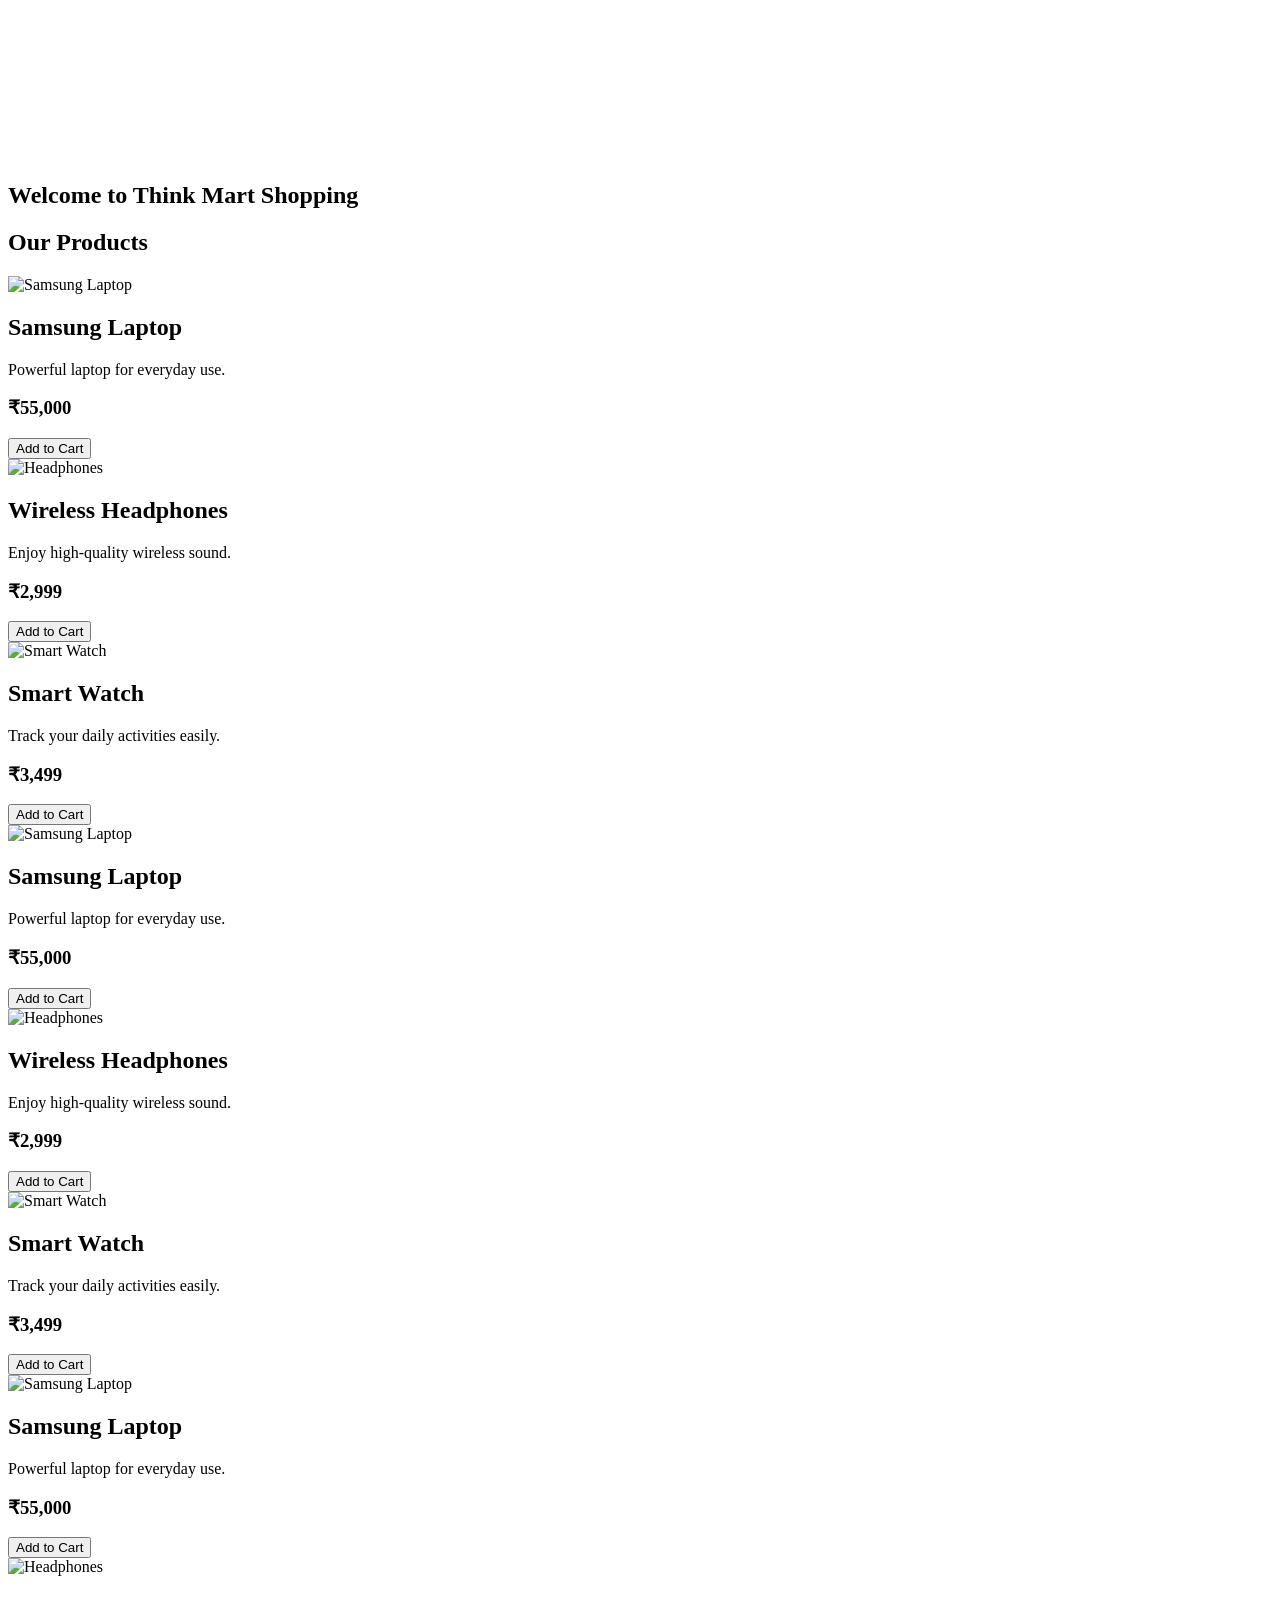
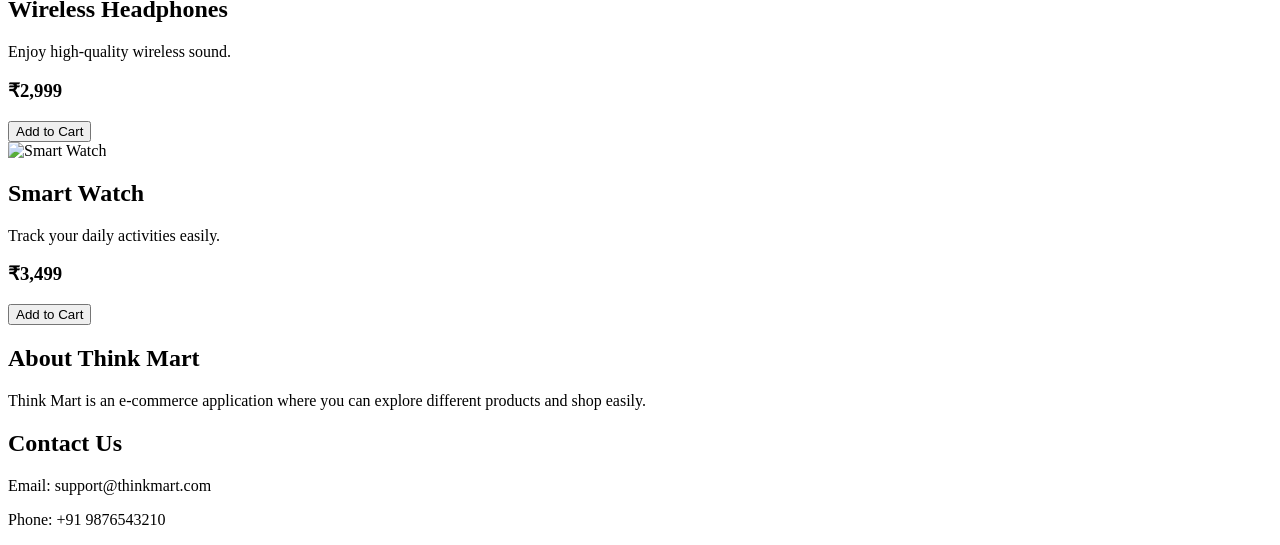
==== Day-3/E-commerce/Cart.html @ 3b0243cc "initial commit" ====
<!DOCTYPE html>
<html>
<head>
    <title>Think Mart</title>

    <link rel="icon" href="https://encrypted-tbn0.gstatic.com/images?q=tbn:ANd9GcRjg-j9JcRXCCF3SMANqkvJceVK5_KE3v4qcXTlvsjZTg&s=10">
</head>
<body>
    <main>


        <section>

            <video
                src="./assets/bg.mp4"
                autoplay
                muted
                loop>
            </video>

            <h1 id="title">
                Welcome to Think Mart Shopping
            </h1>

        </section>



        <section id="products">

            <h1 class="section-title">Our Products</h1>

            <div id="cart-container">

                <div class="card">

                    <div class="card-header">
                        <img
                            src="https://gameloot.in/wp-content/uploads/sites/2/2025/10/Samsung-Laptop.jpg"
                            alt="Samsung Laptop">
                    </div>

                    <div class="card-body">
                        <h2>Samsung Laptop</h2>
                        <p>Powerful laptop for everyday use.</p>
                        <h3>₹55,000</h3>
                    </div>

                    <div class="card-footer">
                        <button>Add to Cart</button>
                    </div>

                </div>


                <div class="card">

                    <div class="card-header">
                        <img
                            src="https://m.media-amazon.com/images/I/61L1ItFgFHL._SL1500_.jpg"
                            alt="Headphones">
                    </div>

                    <div class="card-body">
                        <h2>Wireless Headphones</h2>
                        <p>Enjoy high-quality wireless sound.</p>
                        <h3>₹2,999</h3>
                    </div>

                    <div class="card-footer">
                        <button>Add to Cart</button>
                    </div>

                </div>


                <div class="card">

                    <div class="card-header">
                        <img
                            src="https://m.media-amazon.com/images/I/71yzJoE7WlL._SL1500_.jpg"
                            alt="Smart Watch">
                    </div>

                    <div class="card-body">
                        <h2>Smart Watch</h2>
                        <p>Track your daily activities easily.</p>
                        <h3>₹3,499</h3>
                    </div>

                    <div class="card-footer">
                        <button>Add to Cart</button>
                    </div>

                </div>
                <div class="card">

                    <div class="card-header">
                        <img
                            src="https://gameloot.in/wp-content/uploads/sites/2/2025/10/Samsung-Laptop.jpg"
                            alt="Samsung Laptop">
                    </div>

                    <div class="card-body">
                        <h2>Samsung Laptop</h2>
                        <p>Powerful laptop for everyday use.</p>
                        <h3>₹55,000</h3>
                    </div>

                    <div class="card-footer">
                        <button>Add to Cart</button>
                    </div>

                </div>


                <div class="card">

                    <div class="card-header">
                        <img
                            src="https://m.media-amazon.com/images/I/61L1ItFgFHL._SL1500_.jpg"
                            alt="Headphones">
                    </div>

                    <div class="card-body">
                        <h2>Wireless Headphones</h2>
                        <p>Enjoy high-quality wireless sound.</p>
                        <h3>₹2,999</h3>
                    </div>

                    <div class="card-footer">
                        <button>Add to Cart</button>
                    </div>

                </div>


                <div class="card">

                    <div class="card-header">
                        <img
                            src="https://m.media-amazon.com/images/I/71yzJoE7WlL._SL1500_.jpg"
                            alt="Smart Watch">
                    </div>

                    <div class="card-body">
                        <h2>Smart Watch</h2>
                        <p>Track your daily activities easily.</p>
                        <h3>₹3,499</h3>
                    </div>

                    <div class="card-footer">
                        <button>Add to Cart</button>
                    </div>

                </div>

                <div class="card">

                    <div class="card-header">
                        <img
                            src="https://gameloot.in/wp-content/uploads/sites/2/2025/10/Samsung-Laptop.jpg"
                            alt="Samsung Laptop">
                    </div>

                    <div class="card-body">
                        <h2>Samsung Laptop</h2>
                        <p>Powerful laptop for everyday use.</p>
                        <h3>₹55,000</h3>
                    </div>

                    <div class="card-footer">
                        <button>Add to Cart</button>
                    </div>

                </div>


                <div class="card">

                    <div class="card-header">
                        <img
                            src="https://m.media-amazon.com/images/I/61L1ItFgFHL._SL1500_.jpg"
                            alt="Headphones">
                    </div>

                    <div class="card-body">
                        <h2>Wireless Headphones</h2>
                        <p>Enjoy high-quality wireless sound.</p>
                        <h3>₹2,999</h3>
                    </div>

                    <div class="card-footer">
                        <button>Add to Cart</button>
                    </div>

                </div>


                <div class="card">

                    <div class="card-header">
                        <img
                            src="https://m.media-amazon.com/images/I/71yzJoE7WlL._SL1500_.jpg"
                            alt="Smart Watch">
                    </div>

                    <div class="card-body">
                        <h2>Smart Watch</h2>
                        <p>Track your daily activities easily.</p>
                        <h3>₹3,499</h3>
                    </div>

                    <div class="card-footer">
                        <button>Add to Cart</button>
                    </div>

                </div>



                

            </div>

        </section>


        <!-- ABOUT -->
        <section id="about">

            <h1>About Think Mart</h1>

            <p>
                Think Mart is an e-commerce application where you can
                explore different products and shop easily.
            </p>

        </section>


        <!-- CONTACT -->
        <section id="contact">

            <h1>Contact Us</h1>

            <p>Email: support@thinkmart.com</p>
            <p>Phone: +91 9876543210</p>

        </section>

    </main>

</body>
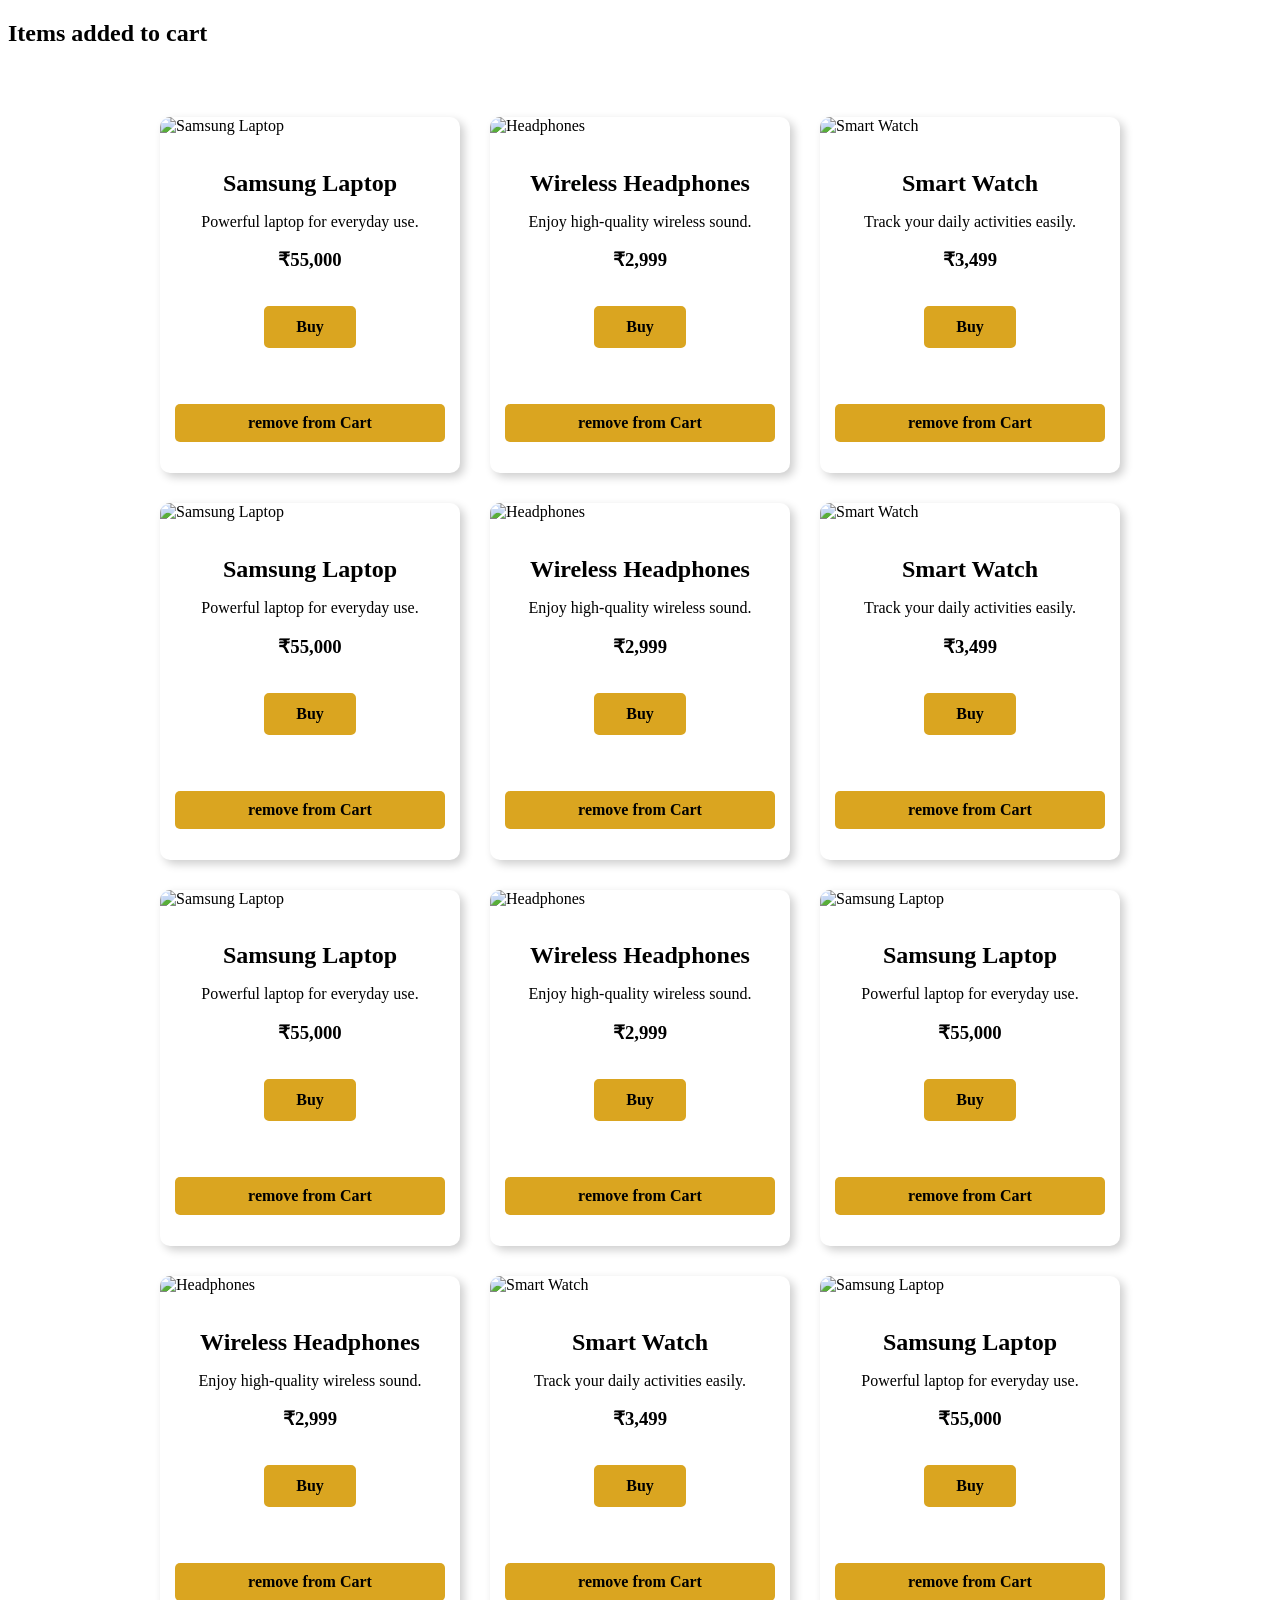
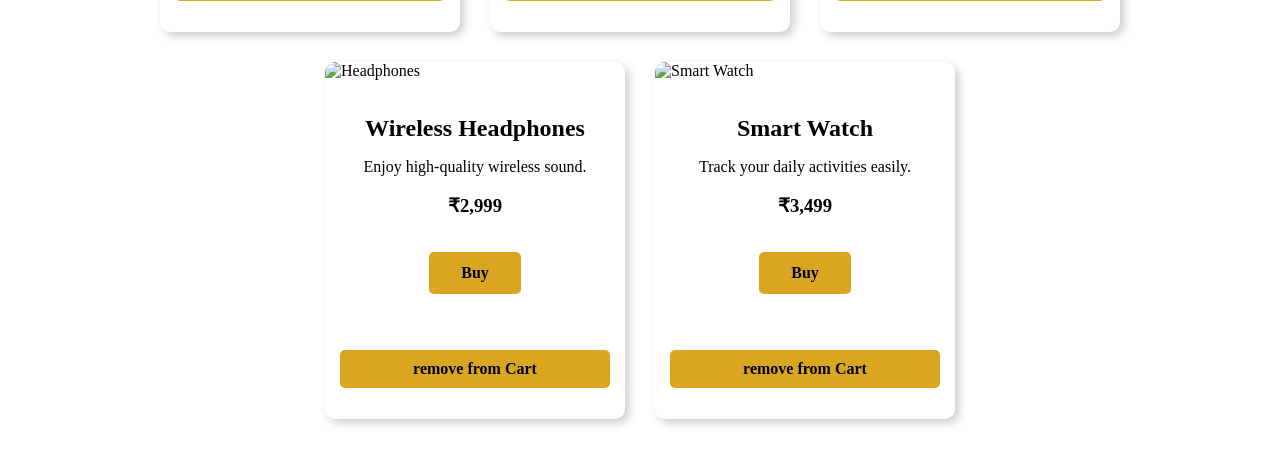
==== commit fdf21f2d: "update commit" ====
--- a/Day-3/E-commerce/Cart.html
+++ b/Day-3/E-commerce/Cart.html
@@ -1,34 +1,18 @@
 <!DOCTYPE html>
 <html>
 <head>
-    <title>Think Mart</title>
+    <title>Think Mart-Cart</title>
 
     <link rel="icon" href="https://encrypted-tbn0.gstatic.com/images?q=tbn:ANd9GcRjg-j9JcRXCCF3SMANqkvJceVK5_KE3v4qcXTlvsjZTg&s=10">
+    <link rel="stylesheet" href="./Cart.css">
 </head>
 <body>
     <main>
 
 
-        <section>
-
-            <video
-                src="./assets/bg.mp4"
-                autoplay
-                muted
-                loop>
-            </video>
-
-            <h1 id="title">
-                Welcome to Think Mart Shopping
-            </h1>
-
-        </section>
-
-
-
         <section id="products">
 
-            <h1 class="section-title">Our Products</h1>
+            <h1 class="section-title">Items added to cart</h1>
 
             <div id="cart-container">
 
@@ -44,31 +28,33 @@
                         <h2>Samsung Laptop</h2>
                         <p>Powerful laptop for everyday use.</p>
                         <h3>₹55,000</h3>
-                    </div>
-
-                    <div class="card-footer">
-                        <button>Add to Cart</button>
-                    </div>
-
-                </div>
-
-
-                <div class="card">
-
-                    <div class="card-header">
-                        <img
-                            src="https://m.media-amazon.com/images/I/61L1ItFgFHL._SL1500_.jpg"
-                            alt="Headphones">
-                    </div>
-
-                    <div class="card-body">
-                        <h2>Wireless Headphones</h2>
-                        <p>Enjoy high-quality wireless sound.</p>
-                        <h3>₹2,999</h3>
-                    </div>
-
-                    <div class="card-footer">
-                        <button>Add to Cart</button>
+                        <p class="buy">Buy</p>
+                    </div>
+
+                    <div class="card-footer">
+                        <p>remove from Cart</p>
+                    </div>
+
+                </div>
+
+
+                <div class="card">
+
+                    <div class="card-header">
+                        <img
+                            src="https://m.media-amazon.com/images/I/61L1ItFgFHL._SL1500_.jpg"
+                            alt="Headphones">
+                    </div>
+
+                    <div class="card-body">
+                        <h2>Wireless Headphones</h2>
+                        <p>Enjoy high-quality wireless sound.</p>
+                        <h3>₹2,999</h3>
+                        <p class="buy">Buy</p>
+                    </div>
+
+                    <div class="card-footer">
+                        <p>remove from Cart</p>
                     </div>
 
                 </div>
@@ -86,50 +72,53 @@
                         <h2>Smart Watch</h2>
                         <p>Track your daily activities easily.</p>
                         <h3>₹3,499</h3>
-                    </div>
-
-                    <div class="card-footer">
-                        <button>Add to Cart</button>
-                    </div>
-
-                </div>
-                <div class="card">
-
-                    <div class="card-header">
-                        <img
-                            src="https://gameloot.in/wp-content/uploads/sites/2/2025/10/Samsung-Laptop.jpg"
-                            alt="Samsung Laptop">
-                    </div>
-
-                    <div class="card-body">
-                        <h2>Samsung Laptop</h2>
-                        <p>Powerful laptop for everyday use.</p>
-                        <h3>₹55,000</h3>
-                    </div>
-
-                    <div class="card-footer">
-                        <button>Add to Cart</button>
-                    </div>
-
-                </div>
-
-
-                <div class="card">
-
-                    <div class="card-header">
-                        <img
-                            src="https://m.media-amazon.com/images/I/61L1ItFgFHL._SL1500_.jpg"
-                            alt="Headphones">
-                    </div>
-
-                    <div class="card-body">
-                        <h2>Wireless Headphones</h2>
-                        <p>Enjoy high-quality wireless sound.</p>
-                        <h3>₹2,999</h3>
-                    </div>
-
-                    <div class="card-footer">
-                        <button>Add to Cart</button>
+                        <p class="buy">Buy</p>
+                    </div>
+
+                    <div class="card-footer">
+                        <p>remove from Cart</p>
+                    </div>
+
+                </div>
+                <div class="card">
+
+                    <div class="card-header">
+                        <img
+                            src="https://gameloot.in/wp-content/uploads/sites/2/2025/10/Samsung-Laptop.jpg"
+                            alt="Samsung Laptop">
+                    </div>
+
+                    <div class="card-body">
+                        <h2>Samsung Laptop</h2>
+                        <p>Powerful laptop for everyday use.</p>
+                        <h3>₹55,000</h3>
+                        <p class="buy">Buy</p>
+                    </div>
+
+                    <div class="card-footer">
+                        <p>remove from Cart</p>
+                    </div>
+
+                </div>
+
+
+                <div class="card">
+
+                    <div class="card-header">
+                        <img
+                            src="https://m.media-amazon.com/images/I/61L1ItFgFHL._SL1500_.jpg"
+                            alt="Headphones">
+                    </div>
+
+                    <div class="card-body">
+                        <h2>Wireless Headphones</h2>
+                        <p>Enjoy high-quality wireless sound.</p>
+                        <h3>₹2,999</h3>
+                        <p class="buy">Buy</p>
+                    </div>
+
+                    <div class="card-footer">
+                        <p>remove from Cart</p>
                     </div>
 
                 </div>
@@ -147,51 +136,96 @@
                         <h2>Smart Watch</h2>
                         <p>Track your daily activities easily.</p>
                         <h3>₹3,499</h3>
-                    </div>
-
-                    <div class="card-footer">
-                        <button>Add to Cart</button>
-                    </div>
-
-                </div>
-
-                <div class="card">
-
-                    <div class="card-header">
-                        <img
-                            src="https://gameloot.in/wp-content/uploads/sites/2/2025/10/Samsung-Laptop.jpg"
-                            alt="Samsung Laptop">
-                    </div>
-
-                    <div class="card-body">
-                        <h2>Samsung Laptop</h2>
-                        <p>Powerful laptop for everyday use.</p>
-                        <h3>₹55,000</h3>
-                    </div>
-
-                    <div class="card-footer">
-                        <button>Add to Cart</button>
-                    </div>
-
-                </div>
-
-
-                <div class="card">
-
-                    <div class="card-header">
-                        <img
-                            src="https://m.media-amazon.com/images/I/61L1ItFgFHL._SL1500_.jpg"
-                            alt="Headphones">
-                    </div>
-
-                    <div class="card-body">
-                        <h2>Wireless Headphones</h2>
-                        <p>Enjoy high-quality wireless sound.</p>
-                        <h3>₹2,999</h3>
-                    </div>
-
-                    <div class="card-footer">
-                        <button>Add to Cart</button>
+                        <p class="buy">Buy</p>
+                    </div>
+
+                    <div class="card-footer">
+                        <p>remove from Cart</p>
+                    </div>
+
+                </div>
+
+                <div class="card">
+
+                    <div class="card-header">
+                        <img
+                            src="https://gameloot.in/wp-content/uploads/sites/2/2025/10/Samsung-Laptop.jpg"
+                            alt="Samsung Laptop">
+                    </div>
+
+                    <div class="card-body">
+                        <h2>Samsung Laptop</h2>
+                        <p>Powerful laptop for everyday use.</p>
+                        <h3>₹55,000</h3>
+                        <p class="buy">Buy</p>
+                    </div>
+
+                    <div class="card-footer">
+                        <p>remove from Cart</p>
+                    </div>
+
+                </div>
+
+
+                <div class="card">
+
+                    <div class="card-header">
+                        <img
+                            src="https://m.media-amazon.com/images/I/61L1ItFgFHL._SL1500_.jpg"
+                            alt="Headphones">
+                    </div>
+
+                    <div class="card-body">
+                        <h2>Wireless Headphones</h2>
+                        <p>Enjoy high-quality wireless sound.</p>
+                        <h3>₹2,999</h3>
+                        <p class="buy">Buy</p>
+                    </div>
+
+                    <div class="card-footer">
+                        <p>remove from Cart</p>
+                    </div>
+
+                </div>
+                <div class="card">
+
+                    <div class="card-header">
+                        <img
+                            src="https://gameloot.in/wp-content/uploads/sites/2/2025/10/Samsung-Laptop.jpg"
+                            alt="Samsung Laptop">
+                    </div>
+
+                    <div class="card-body">
+                        <h2>Samsung Laptop</h2>
+                        <p>Powerful laptop for everyday use.</p>
+                        <h3>₹55,000</h3>
+                        <p class="buy">Buy</p>
+                    </div>
+
+                    <div class="card-footer">
+                        <p>remove from Cart</p>
+                    </div>
+
+                </div>
+
+
+                <div class="card">
+
+                    <div class="card-header">
+                        <img
+                            src="https://m.media-amazon.com/images/I/61L1ItFgFHL._SL1500_.jpg"
+                            alt="Headphones">
+                    </div>
+
+                    <div class="card-body">
+                        <h2>Wireless Headphones</h2>
+                        <p>Enjoy high-quality wireless sound.</p>
+                        <h3>₹2,999</h3>
+                        <p class="buy">Buy</p>
+                    </div>
+
+                    <div class="card-footer">
+                        <p>remove from Cart</p>
                     </div>
 
                 </div>
@@ -209,10 +243,76 @@
                         <h2>Smart Watch</h2>
                         <p>Track your daily activities easily.</p>
                         <h3>₹3,499</h3>
-                    </div>
-
-                    <div class="card-footer">
-                        <button>Add to Cart</button>
+                        <p class="buy">Buy</p>
+                    </div>
+
+                    <div class="card-footer">
+                        <p>remove from Cart</p>
+                    </div>
+
+                </div>
+
+                <div class="card">
+
+                    <div class="card-header">
+                        <img
+                            src="https://gameloot.in/wp-content/uploads/sites/2/2025/10/Samsung-Laptop.jpg"
+                            alt="Samsung Laptop">
+                    </div>
+
+                    <div class="card-body">
+                        <h2>Samsung Laptop</h2>
+                        <p>Powerful laptop for everyday use.</p>
+                        <h3>₹55,000</h3>
+                        <p class="buy">Buy</p>
+                    </div>
+
+                    <div class="card-footer">
+                        <p>remove from Cart</p>
+                    </div>
+
+                </div>
+
+
+                <div class="card">
+
+                    <div class="card-header">
+                        <img
+                            src="https://m.media-amazon.com/images/I/61L1ItFgFHL._SL1500_.jpg"
+                            alt="Headphones">
+                    </div>
+
+                    <div class="card-body">
+                        <h2>Wireless Headphones</h2>
+                        <p>Enjoy high-quality wireless sound.</p>
+                        <h3>₹2,999</h3>
+                        <p class="buy">Buy</p>
+                    </div>
+
+                    <div class="card-footer">
+                        <p>remove from Cart</p>
+                    </div>
+
+                </div>
+
+
+                <div class="card">
+
+                    <div class="card-header">
+                        <img
+                            src="https://m.media-amazon.com/images/I/71yzJoE7WlL._SL1500_.jpg"
+                            alt="Smart Watch">
+                    </div>
+
+                    <div class="card-body">
+                        <h2>Smart Watch</h2>
+                        <p>Track your daily activities easily.</p>
+                        <h3>₹3,499</h3>
+                        <p class="buy">Buy</p>
+                    </div>
+
+                    <div class="card-footer">
+                        <p>remove from Cart</p>
                     </div>
 
                 </div>
@@ -226,29 +326,7 @@
         </section>
 
 
-        <!-- ABOUT -->
-        <section id="about">
-
-            <h1>About Think Mart</h1>
-
-            <p>
-                Think Mart is an e-commerce application where you can
-                explore different products and shop easily.
-            </p>
-
-        </section>
-
-
-        <!-- CONTACT -->
-        <section id="contact">
-
-            <h1>Contact Us</h1>
-
-            <p>Email: support@thinkmart.com</p>
-            <p>Phone: +91 9876543210</p>
-
-        </section>
-
+        
     </main>
 
 </body>
--- a/Day-3/E-commerce/Cart.css
+++ b/Day-3/E-commerce/Cart.css
@@ -0,0 +1,80 @@
+main > section:first-child {
+    position: relative;
+    width: 100%;
+    height: 90vh;
+}
+
+#cart-container {
+    display: flex;
+    flex-wrap: wrap;
+    justify-content: center;
+    gap: 30px;
+    padding: 50px 30px;
+    min-height: 100vh;
+}
+
+.card {
+    width: 300px;
+    background-color: white;
+    border-radius: 10px;
+    overflow: hidden;
+    box-shadow: 4px 4px 10px rgba(0, 0, 0, 0.2);
+    transition: 0.3s;
+}
+
+.card:hover {
+    transform: translateY(-10px);
+    box-shadow: 6px 8px 15px rgba(0, 0, 0, 0.3);
+}
+
+#cart-container img {
+    height: 300px;
+    width: 100%;
+    object-fit: cover;
+}
+
+.card-body {
+    padding: 15px;
+    text-align: center;
+}
+
+.card-body h2 {
+    margin-bottom: 10px;
+}
+
+.card-body p {
+    margin-bottom: 10px;
+}
+
+.card-footer {
+    padding: 15px;
+    text-align: center;
+}
+
+.card-footer p {
+    padding: 10px 20px;
+    border: none;
+    border-radius: 5px;
+    background-color: goldenrod;
+    cursor: pointer;
+    font-weight: bold;
+}
+
+.card-footer p:hover {
+    background-color: orange;
+}
+
+.buy{
+    display: inline-block;
+    padding: 10px 30px;
+    border: 2px solid goldenrod;
+    border-radius: 5px;
+    background-color: goldenrod;
+    color: black;
+    cursor: pointer;
+    font-weight: bold;
+}
+.buy-btn:hover {
+    background-color: orange;
+    border-color: orange;
+}
